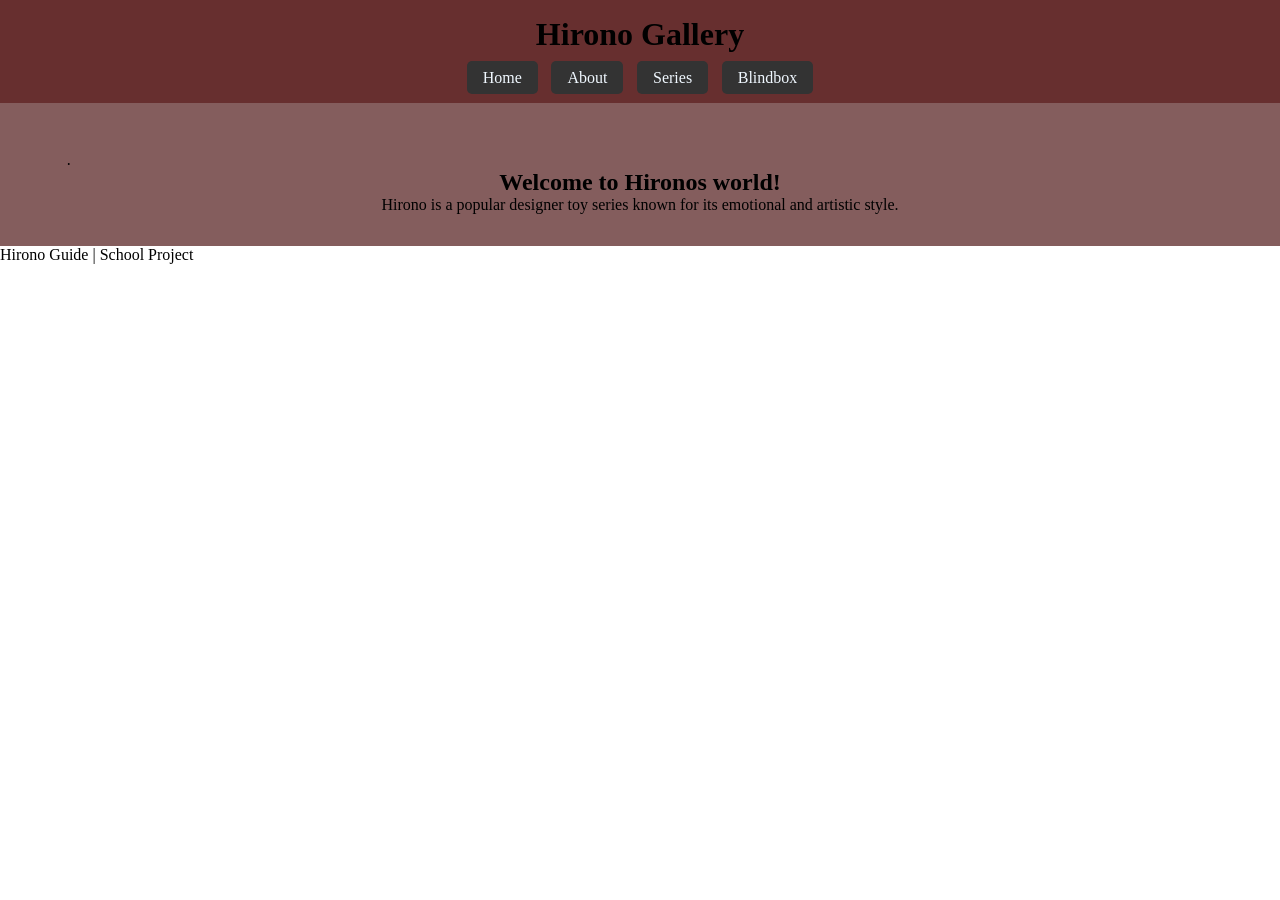
==== Slutprojekt/index.html @ fdac269a "påbörhat lite kort (hemma)" ====
<!DOCTYPE html>
<html lang="en">

<head>
    <meta charset="UTF-8">
    <meta name="viewport" content="width=device-width, initial-scale=1.0">
    <title>Hirono Gallery</title>
    <link rel="stylesheet" href="style.css">
    
</head>

<body>
    <!-- HEADER -->
    <header>
        <h1>Hirono Gallery</h1>
        <!-- navbar -->
        <nav class="navbar">
                <a href="./index.html">Home</a>
                <a href="./sida2.html">About</a>
                <a href="./sida3.html">Series</a>
                <a href="./sida4.html">Blindbox</a>
        </nav>
    </header>
    <main></main>

    <!-- START -->
    <section class="start">
        <div class="start-img">.
            <img src="" alt="">
            <img src="" alt="">
            <img src="" alt="">
        </div>
        <h2>Welcome to Hironos world!</h2>
        <p>Hirono is a popular designer toy series known for its emotional and artistic style.</p>
    </section>
    <!-- FOOTER -->
     <footer>
        <p>Hirono Guide | School Project</p>
     </footer>
</body>

</html>
---- Slutprojekt/style.css ----
/* Enkel CSS-reset */
html {
    box-sizing: border-box;
}

*,
*:before,
*:after {
    box-sizing: inherit;
}

body,
h1,
h2,
h3,
h4,
h5,
h6,
p,
ul {
    margin: 0;
    padding: 0;
}

/* HEADER */
header {
    text-align: center;
    padding: 1rem;
    background-color: #672f2f;
}

.navbar {
    margin-top: 1rem;
}

.navbar a {
    text-decoration: none;
    background: #333;
    color: aliceblue;
    padding: 0.5rem 1rem;
    margin: 0.3rem;
    border-radius: 5px;
}

/* START */
.start {
    text-align: center;
    padding: 2rem;
    background-color: #845d5d;
}

.start-img {
    display: flex;
    justify-content: center;
    gap: 1rem;
    margin-top: 1rem;
}

.start-img img {
    width: 30%;
}

/* ABOUT */
.about{
    display: flex;
    gap: 2rem;
    padding: 2rem;
    align-items: center;
}
.about img{
    width: 200px;
}

/* GRID */
.series{
    display: grid;
    grid-template-columns: 1fr;
    gap: 1rem;
    padding: 2rem;
}

/* GRID STYLING*/
.grid{
    
}
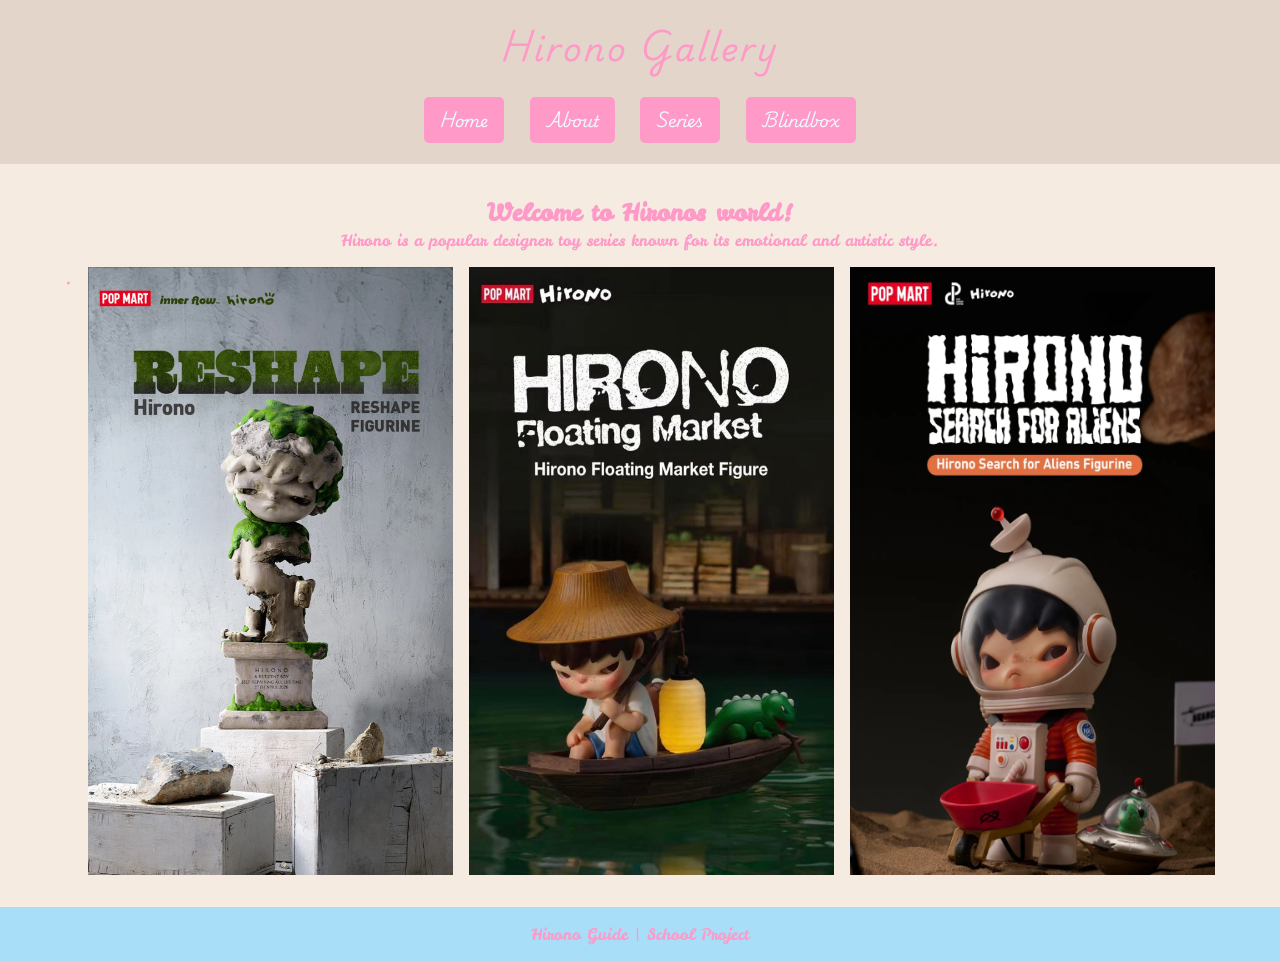
==== commit 1d1628a8: "funkar inte" ====
--- a/Slutprojekt/index.html
+++ b/Slutprojekt/index.html
@@ -6,7 +6,7 @@
     <meta name="viewport" content="width=device-width, initial-scale=1.0">
     <title>Hirono Gallery</title>
     <link rel="stylesheet" href="style.css">
-    
+
 </head>
 
 <body>
@@ -15,28 +15,28 @@
         <h1>Hirono Gallery</h1>
         <!-- navbar -->
         <nav class="navbar">
-                <a href="./index.html">Home</a>
-                <a href="./sida2.html">About</a>
-                <a href="./sida3.html">Series</a>
-                <a href="./sida4.html">Blindbox</a>
+            <a href="./index.html">Home</a>
+            <a href="./sida2.html">About</a>
+            <a href="./sida3.html">Series</a>
+            <a href="./sida4.html">Blindbox</a>
         </nav>
     </header>
     <main></main>
 
     <!-- START -->
     <section class="start">
-        <div class="start-img">.
-            <img src="" alt="">
-            <img src="" alt="">
-            <img src="" alt="">
-        </div>
         <h2>Welcome to Hironos world!</h2>
         <p>Hirono is a popular designer toy series known for its emotional and artistic style.</p>
+        <div class="start-img">.
+            <img src="./bilder/reshape.png" alt="Reshape 400">
+            <img src="./bilder/floating-market.png" alt="Floating market">
+            <img src="./bilder/search-for-aliens.png" alt="Search for aliens">
+        </div>
     </section>
     <!-- FOOTER -->
-     <footer>
+    <footer>
         <p>Hirono Guide | School Project</p>
-     </footer>
+    </footer>
 </body>
 
 </html>
--- a/Slutprojekt/style.css
+++ b/Slutprojekt/style.css
@@ -1,3 +1,6 @@
+@import url('https://fonts.googleapis.com/css2?family=Leckerli+One&family=Playwrite+NO:wght@100..400&display=swap');
+¨
+
 /* Enkel CSS-reset */
 html {
     box-sizing: border-box;
@@ -22,31 +25,66 @@
     padding: 0;
 }
 
+/* COLORS */
+:root {
+    --baby-pink: #ff99c8ff;
+    --lemon-chiffon: #fcf6bdff;
+    --frosted-mint: #d0f4deff;
+    --icy-blue: #a9def9ff;
+    --mauve: #e4c1f9ff;
+    --parchment: #edede9ff;
+    --dust-grey: #d6ccc2ff;
+    --linen: #f5ebe0ff;
+    --powder-petal: #e3d5caff;
+    --almond-silk: #d5bdafff;
+}
+
+/* BODY */
+body {
+    background-color: var(--almond-silk);
+    color: var(--baby-pink);
+    font-family: "Leckerli One", cursive;
+}
+
 /* HEADER */
 header {
     text-align: center;
     padding: 1rem;
-    background-color: #672f2f;
+    background-color: var(--powder-petal);
+    font-family: "Playwrite NO", cursive;
+}
+
+h1 {
+    font-size: 2rem;
+    letter-spacing: 2px;
 }
 
 .navbar {
     margin-top: 1rem;
+    display: flex;
+    justify-content: center;
+    gap: 1rem;
+
 }
 
 .navbar a {
     text-decoration: none;
-    background: #333;
+    background: var(--baby-pink);
     color: aliceblue;
     padding: 0.5rem 1rem;
     margin: 0.3rem;
     border-radius: 5px;
 }
 
+.navbar a:hover {
+    background-color: var(--mauve);
+}
+
 /* START */
 .start {
     text-align: center;
     padding: 2rem;
-    background-color: #845d5d;
+    background-color: var(--linen);
 }
 
 .start-img {
@@ -61,25 +99,65 @@
 }
 
 /* ABOUT */
-.about{
+.about {
+    padding: 2rem;
+    background: var(--frosted-mint);
     display: flex;
-    gap: 2rem;
-    padding: 2rem;
+    align-items: flex-start;
+}
+.about h2{
+    text-align: center;
+    padding: 10px;
+}
+.row{
+    display: flex;
+    flex-direction: column;
     align-items: center;
+    gap: 1rem;
 }
-.about img{
-    width: 200px;
+
+.about-text{
+    max-width: 400px;
 }
 
 /* GRID */
-.series{
+.series-grid {
     display: grid;
     grid-template-columns: 1fr;
     gap: 1rem;
     padding: 2rem;
+    background: var(--frosted-mint);
 }
 
-/* GRID STYLING*/
-.grid{
-    
+/* GRID STYLING */
+.series-grid img{
+    width: 700px;
+    height: 700px;
+}
+ .series {
+    padding: 1rem;
+    border-radius: 10px;
+    text-align: center;
+    transition: 0.3ms;
+}
+.series img{
+    width: 700px;
+    height: 400px;
+}
+
+.series:hover {
+    transform: scale(1.05);
+}
+
+/* BLINDBOX */
+.blindbox {
+    text-align: center;
+    padding: 2rem;
+}
+
+/* FOOTER */
+footer {
+    text-align: center;
+    padding: 1rem;
+    background: var(--icy-blue);
 }
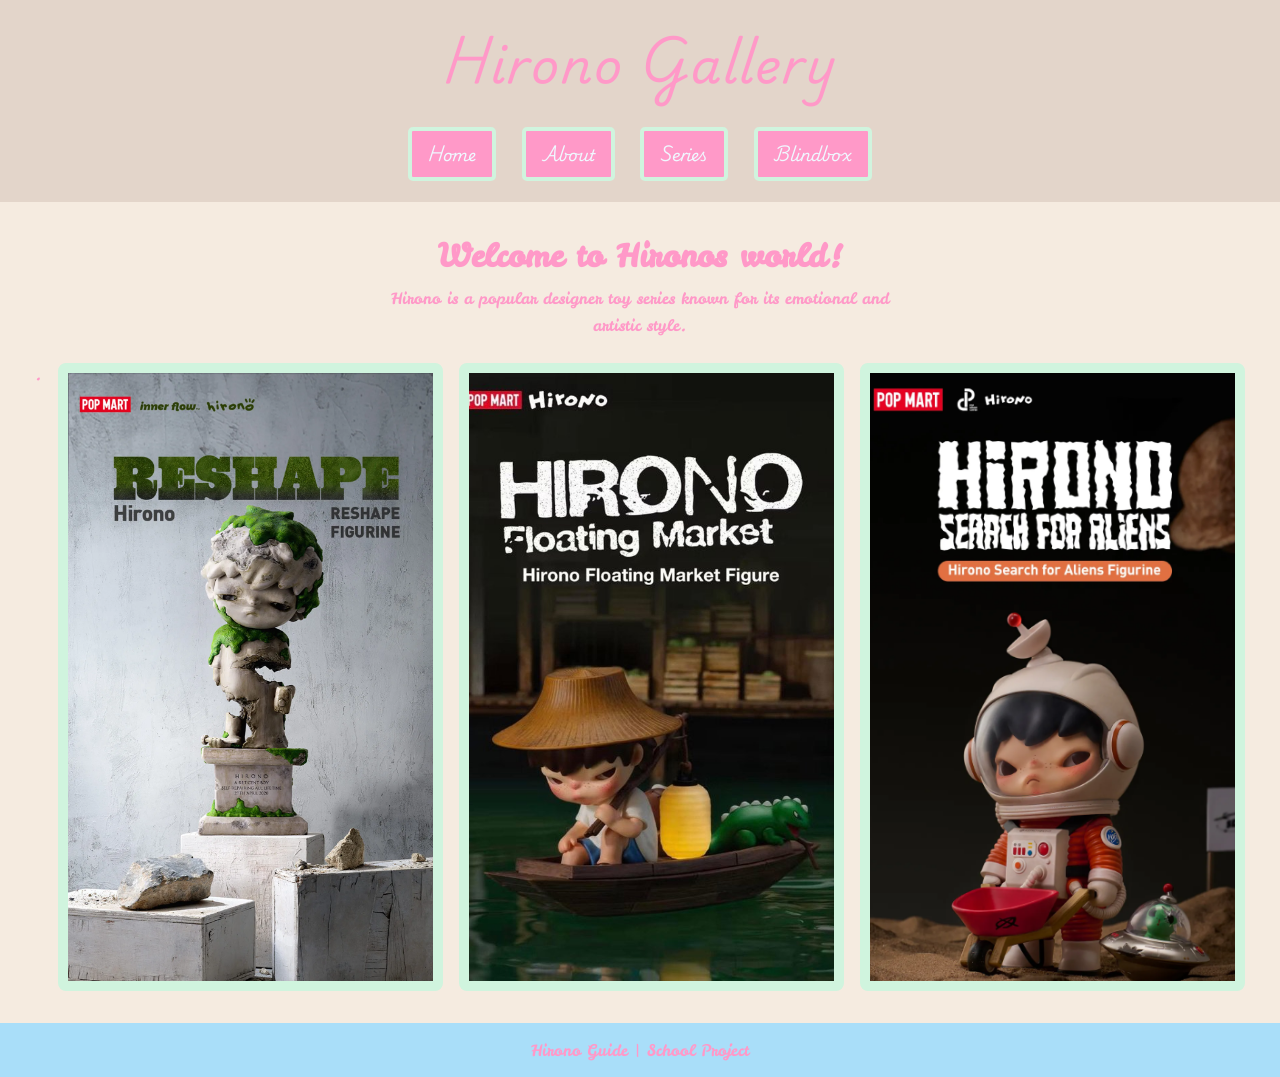
==== commit 16d300d0: "fixade blindbox" ====
--- a/Slutprojekt/index.html
+++ b/Slutprojekt/index.html
@@ -12,6 +12,7 @@
 <body>
     <!-- HEADER -->
     <header>
+        <main>
         <h1>Hirono Gallery</h1>
         <!-- navbar -->
         <nav class="navbar">
@@ -21,18 +22,19 @@
             <a href="./sida4.html">Blindbox</a>
         </nav>
     </header>
-    <main></main>
+    
 
     <!-- START -->
     <section class="start">
         <h2>Welcome to Hironos world!</h2>
-        <p>Hirono is a popular designer toy series known for its emotional and artistic style.</p>
+        <p class="start-intro">Hirono is a popular designer toy series known for its emotional and artistic style.</p>
         <div class="start-img">.
             <img src="./bilder/reshape.png" alt="Reshape 400">
             <img src="./bilder/floating-market.png" alt="Floating market">
             <img src="./bilder/search-for-aliens.png" alt="Search for aliens">
         </div>
     </section>
+    </main>
     <!-- FOOTER -->
     <footer>
         <p>Hirono Guide | School Project</p>
--- a/Slutprojekt/style.css
+++ b/Slutprojekt/style.css
@@ -44,6 +44,10 @@
     background-color: var(--almond-silk);
     color: var(--baby-pink);
     font-family: "Leckerli One", cursive;
+    min-height: 100vh;
+    display: flex;
+    flex-direction: column;
+
 }
 
 /* HEADER */
@@ -55,7 +59,7 @@
 }
 
 h1 {
-    font-size: 2rem;
+    font-size: 3rem;
     letter-spacing: 2px;
 }
 
@@ -63,8 +67,8 @@
     margin-top: 1rem;
     display: flex;
     justify-content: center;
+    flex-wrap: wrap;
     gap: 1rem;
-
 }
 
 .navbar a {
@@ -73,13 +77,25 @@
     color: aliceblue;
     padding: 0.5rem 1rem;
     margin: 0.3rem;
+    font-size: 1rem;
     border-radius: 5px;
+    border: var(--frosted-mint) solid 4px;
+    transition: background 0.3s;
 }
 
 .navbar a:hover {
     background-color: var(--mauve);
 }
 
+/* FOOTER */
+footer {
+    text-align: center;
+    padding: 1rem;
+    background: var(--icy-blue);
+    font-size: 1rem;
+    margin-top: auto;
+}
+
 /* START */
 .start {
     text-align: center;
@@ -87,77 +103,356 @@
     background-color: var(--linen);
 }
 
+.start h2 {
+    font-size: 2rem;
+    margin-bottom: 0.5rem;
+}
+
+.start-intro {
+    max-width: 500px;
+    margin: 0 auto 1.5rem;
+    line-height: 1.7;
+}
+
 .start-img {
     display: flex;
     justify-content: center;
+    flex-wrap: wrap;
     gap: 1rem;
     margin-top: 1rem;
 }
 
 .start-img img {
     width: 30%;
+    border: var(--frosted-mint) solid 10px;
+    border-radius: 8px;
+    object-fit: cover;
 }
 
 /* ABOUT */
 .about {
     padding: 2rem;
+    max-width: 1000px;
+    margin: 0 auto;
+}
+
+.about-title {
+    text-align: center;
+    padding: 0.6rem 1rem;
+    color: var(--frosted-mint);
+    background: var(--baby-pink);
+    border-radius: 6px;
+    margin-bottom: 1.5rem;
+    font-size: 1.5rem;
+}
+
+.about-row {
+    display: flex;
+    align-items: center;
+    gap: 1rem;
     background: var(--frosted-mint);
-    display: flex;
-    align-items: flex-start;
-}
-.about h2{
-    text-align: center;
-    padding: 10px;
-}
-.row{
+    padding: 1.25rem;
+    border-radius: 10px;
+    margin-bottom: 1.25rem;
+    flex-wrap: wrap;
+}
+
+.about-row img {
+    width: 400px;
+    height: 300px;
+    border-radius: 8px;
+    object-fit: cover;
+    border: 6px solid var(--powder-petal);
+}
+
+.about-text {
+    flex: 1;
+    min-width: 200px;
+    font-weight: 200;
+    line-height: 1.7;
+}
+
+.large-section {
+    text-align: center;
+    margin-top: 2rem;
+    background: var(--frosted-mint);
+    padding: 1.5rem 1.25rem;
+}
+
+.large-section img {
+    width: 100%;
+    max-width: 500px;
+    background: #ccc;
+    border-radius: 8px;
+    margin: 0 auto;
+    object-fit: cover;
+    border: 6px solid var(--powder-petal);
+}
+
+.large-section p {
+    margin-top: 1rem;
+    font-weight: 200;
+    line-height: 1.7;
+    max-width: 680px;
+    margin-left: auto;
+    margin-right: auto;
+}
+
+
+/* SERIES */
+.series-section {
+    padding: 2rem 1.5rem;
+    min-height: 60vh;
+    max-width: 1000px;
+    margin: 0 auto;
+}
+
+.series-title {
+    text-align: center;
+    margin-bottom: 0.7rem;
+    font-size: 2rem;
+    color: var(--frosted-mint);
+    background: var(--baby-pink);
+    border-radius: 8px;
+}
+
+.series-grid {
+    display: grid;
+    grid-template-columns: 1fr 1fr;
+    gap: 1rem;
+    padding: 2rem;
+    margin: 0 auto;
+    max-width: 980px;
+    background: var(--frosted-mint);
+}
+
+
+.series-card {
+    background: var(--frosted-mint);
+    padding: 1rem;
+    border-radius: 10px;
+    text-align: center;
+    transition: 0.25ms ease, box-shadow 0.25ms ease;
+    border-radius: 3px solid var(--powder-petal);
+}
+
+.series-card img {
+    width: 100%;
+    aspect-ratio: 4/3;
+    object-fit: cover;
+    border-radius: 6px;
+    margin: 0 auto 0.75rem;
+    border: 6px solid var(--powder-petal);
+}
+
+.series-card h3 {
+    font-size: 2rem;
+}
+
+.series-card p {
+    font-size: 1.3rem;
+}
+
+.series-card:hover {
+    transform: scale(1.05);
+    box-shadow: 0 5px 20px rgba(180, 130, 110, 0.2);
+}
+
+.large-img {
+    width: 100%;
+    border-radius: 10px;
+    border: 6px solid var(--powder-petal);
+    object-fit: cover;
+}
+
+/* BLINDBOX */
+.blindbox {
+    padding: 3rem 1.5rem;
+    margin: 0 auto;
+    max-width: 870px;
+}
+
+.blindbox h2 {
+    text-align: center;
+    margin-top: 1rem;
+    letter-spacing: 2px;
+    font-size: 20px;
+}
+
+.blindbox-layout {
+    display: grid;
+    grid-template-columns: 1fr 1fr;
+    gap: 2rem;
+    align-items: start;
+}
+
+.blindbox-left {
+    background: var(--linen);
+    border-radius: 14px;
+    border: 4px solid var(--frosted-mint);
+    padding: 2rem 2rem;
+    text-align: center;
     display: flex;
     flex-direction: column;
     align-items: center;
-    gap: 1rem;
-}
-
-.about-text{
+    gap: 0.75rem;
+}
+
+.figure-img {
+    /* width: 100%; */
     max-width: 400px;
-}
-
-/* GRID */
-.series-grid {
+    object-fit: contain;
+    transition: opacity 0.35s ease, transform 0.35s ease;
+    aspect-ratio: 1/1;
+}
+
+.figure-name {
+    font-size: 1rem;
+    letter-spacing: 2px;
+    margin-bottom: 0.4rem;
+}
+
+.figure-rarity {
+    font-size: 0.9rem;
+    font-weight: 200;
+    margin-bottom: 1.25rem;
+}
+
+.blindbox-right {
+    display: flex;
+    flex-direction: column;
+    align-items: center;
+    gap: 0.75rem;
+
+}
+
+.label {
+    font-weight: 200;
+    font-size: 2rem;
+    text-align: center;
+    color: var(--frosted-mint);
+}
+
+.grid {
     display: grid;
-    grid-template-columns: 1fr;
-    gap: 1rem;
-    padding: 2rem;
+    grid-template-columns: 1fr 1fr;
+    gap: 0.65rem;
+    width: 100%;
+}
+
+.card {
+    background: var(--linen);
+    border: 2.5px solid var(--powder-petal);
+    border-radius: 10px;
+    padding: 0.7rem;
+    text-align: center;
+    display: flex;
+    flex-direction: column;
+    align-items: center;
+    gap: 0.3rem;
+}
+
+.card img {
+    object-fit: contain;
+    width: 100%;
+    aspect-ratio: 1/1;
+}
+
+.card img span {
+    font-weight: 200;
+    font-size: 0.7rem;
+}
+
+button {
     background: var(--frosted-mint);
-}
-
-/* GRID STYLING */
-.series-grid img{
-    width: 700px;
-    height: 700px;
-}
- .series {
-    padding: 1rem;
-    border-radius: 10px;
-    text-align: center;
-    transition: 0.3ms;
-}
-.series img{
-    width: 700px;
-    height: 400px;
-}
-
-.series:hover {
-    transform: scale(1.05);
-}
-
-/* BLINDBOX */
-.blindbox {
-    text-align: center;
-    padding: 2rem;
-}
-
-/* FOOTER */
-footer {
-    text-align: center;
-    padding: 1rem;
-    background: var(--icy-blue);
+    color: var(--baby-pink);
+    border: 2.5px solid var(--powder-petal);
+    padding: 0.7rem 1.5rem;
+    border-radius: 5px;
+    cursor: pointer;
+    font-size: 1rem;
+    transition: background 0.2s, transform 0.15s;
+    font-family: "Playwrite NO", cursive;
+}
+
+button:hover {
+    background-color: var(--mauve);
+    transform: scale(1.04);
+     border: 2.5px solid var(--frosted-mint);
+}
+
+button:active {
+    transform: scale(0.97);
+}
+
+/* TABLET */
+@media (max-width: 700px) {
+    .series-grid {
+        grid-template-columns: 1fr 1fr;
+        gap: 1rem;
+    }
+
+    .blindbox-layout {
+        grid-template-columns: 1fr;
+    }
+
+    .blindbox-left {
+        max-width: 320px;
+        margin: 0 auto;
+
+    }
+
+    .grid {
+        max-width: 320px;
+        margin: 0 auto;
+    }
+
+    .about-row {
+        flex-direction: column;
+        align-items: flex-start;
+    }
+
+    .about-row img {
+        width: 100%;
+        max-width: 320px;
+        margin: 0 auto;
+
+    }
+}
+
+/* mobile */
+@media (max-width: 480px) {
+    header {
+        padding: 0.75rem 1rem;
+    }
+
+    .navbar {
+        gap: 0.35rem;
+    }
+
+    .navbar a {
+        padding: 0.4rem 0.75rem;
+    }
+
+    .start-img img {
+        width: clamp(100px, 42vw, 180px);
+        border-width: 5px;
+    }
+
+    .series-grid {
+        grid-template-columns: 1fr 1fr;
+        gap: 0.75rem;
+    }
+    .about{
+         padding: 1.25rem 1rem;
+    }
+    .about-row{
+        padding: 1rem;
+    }
+    .series-section{
+         padding: 1.25rem 1rem;
+    }
+    .blindbox{
+         padding: 1.5rem 1rem;
+    }
 }
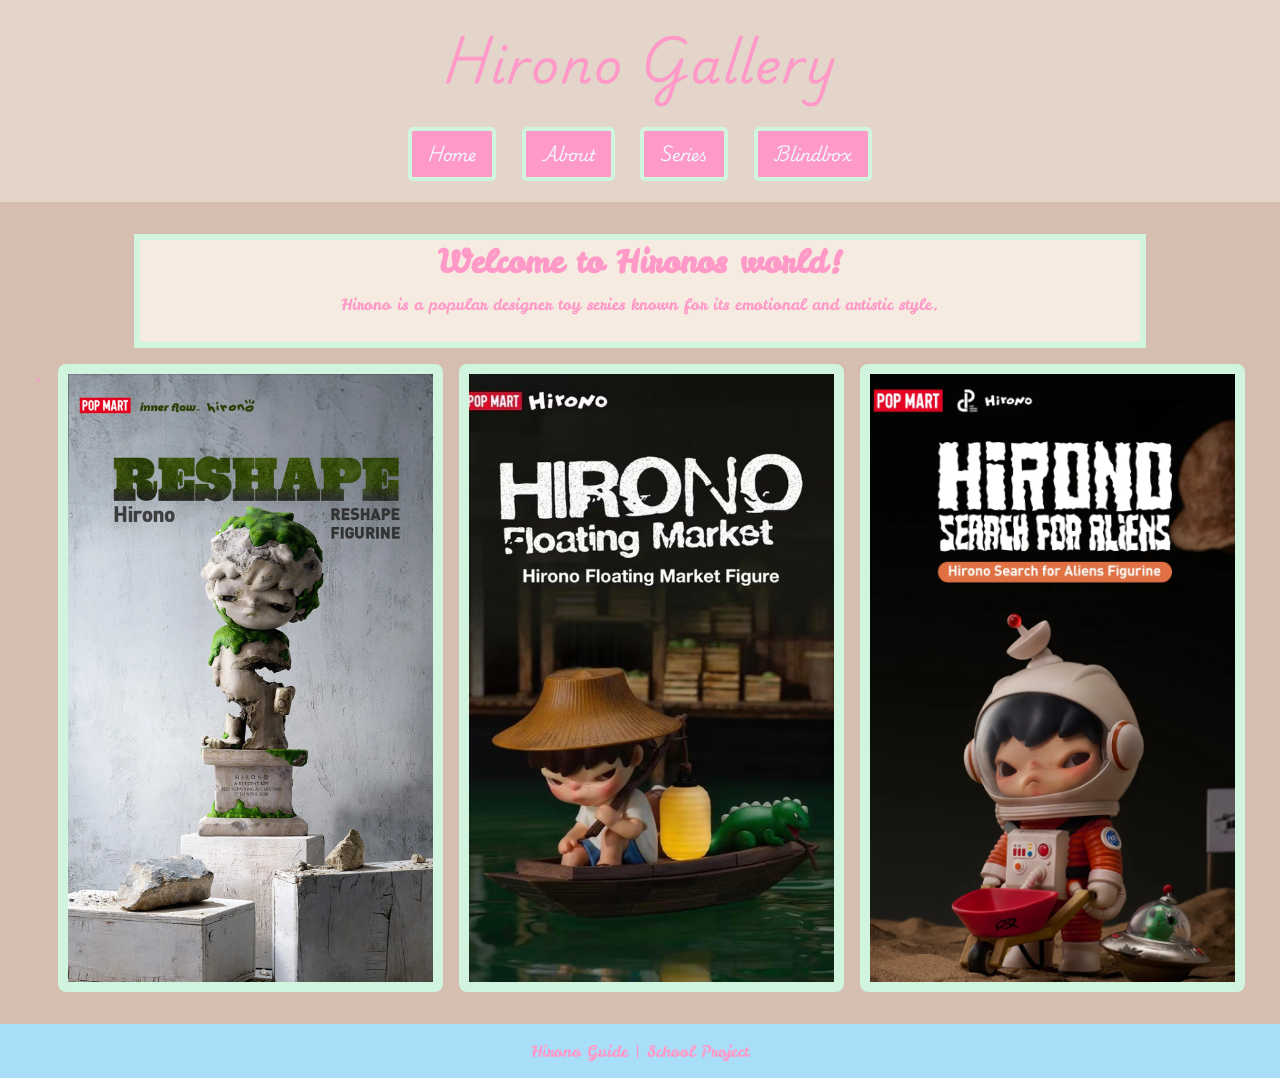
==== commit 45e82afa: "ny commit" ====
--- a/Slutprojekt/index.html
+++ b/Slutprojekt/index.html
@@ -11,8 +11,8 @@
 
 <body>
     <!-- HEADER -->
+    <main>
     <header>
-        <main>
         <h1>Hirono Gallery</h1>
         <!-- navbar -->
         <nav class="navbar">
@@ -22,12 +22,15 @@
             <a href="./sida4.html">Blindbox</a>
         </nav>
     </header>
-    
+
 
     <!-- START -->
     <section class="start">
-        <h2>Welcome to Hironos world!</h2>
-        <p class="start-intro">Hirono is a popular designer toy series known for its emotional and artistic style.</p>
+        <div class="start-combine">
+            <h2>Welcome to Hironos world!</h2>
+            <p class="start-intro">Hirono is a popular designer toy series known for its emotional and artistic style.
+            </p>
+        </div>
         <div class="start-img">.
             <img src="./bilder/reshape.png" alt="Reshape 400">
             <img src="./bilder/floating-market.png" alt="Floating market">
--- a/Slutprojekt/style.css
+++ b/Slutprojekt/style.css
@@ -100,7 +100,13 @@
 .start {
     text-align: center;
     padding: 2rem;
+}
+
+.start-combine {
     background-color: var(--linen);
+    border: 6px solid var(--frosted-mint);
+    max-width: 1000px;
+    margin: 0 auto;
 }
 
 .start h2 {
@@ -109,7 +115,6 @@
 }
 
 .start-intro {
-    max-width: 500px;
     margin: 0 auto 1.5rem;
     line-height: 1.7;
 }
@@ -139,8 +144,9 @@
 .about-title {
     text-align: center;
     padding: 0.6rem 1rem;
-    color: var(--frosted-mint);
-    background: var(--baby-pink);
+    color: var(--baby-pink);
+    background: var(--linen);
+    border: 6px solid var(--frosted-mint);
     border-radius: 6px;
     margin-bottom: 1.5rem;
     font-size: 1.5rem;
@@ -150,7 +156,8 @@
     display: flex;
     align-items: center;
     gap: 1rem;
-    background: var(--frosted-mint);
+    background: var(--linen);
+    border: 6px solid var(--frosted-mint);
     padding: 1.25rem;
     border-radius: 10px;
     margin-bottom: 1.25rem;
@@ -162,7 +169,7 @@
     height: 300px;
     border-radius: 8px;
     object-fit: cover;
-    border: 6px solid var(--powder-petal);
+    border: 6px solid var(--frosted-mint);
 }
 
 .about-text {
@@ -175,8 +182,10 @@
 .large-section {
     text-align: center;
     margin-top: 2rem;
-    background: var(--frosted-mint);
+    background: var(--linen);
     padding: 1.5rem 1.25rem;
+    border: 6px solid var(--frosted-mint);
+    border-radius: 14px;
 }
 
 .large-section img {
@@ -186,7 +195,7 @@
     border-radius: 8px;
     margin: 0 auto;
     object-fit: cover;
-    border: 6px solid var(--powder-petal);
+    border: 6px solid var(--frosted-mint);
 }
 
 .large-section p {
@@ -211,8 +220,9 @@
     text-align: center;
     margin-bottom: 0.7rem;
     font-size: 2rem;
-    color: var(--frosted-mint);
-    background: var(--baby-pink);
+    color: var(--baby-pink);
+    background: var(--linen);
+    border: 6px solid var(--frosted-mint);
     border-radius: 8px;
 }
 
@@ -223,17 +233,19 @@
     padding: 2rem;
     margin: 0 auto;
     max-width: 980px;
-    background: var(--frosted-mint);
+    background: var(--linen);
+    border: 6px solid var(--frosted-mint);
+    border-radius: 8px;
+
 }
 
 
 .series-card {
-    background: var(--frosted-mint);
+    background: var(--linen);
     padding: 1rem;
     border-radius: 10px;
     text-align: center;
     transition: 0.25ms ease, box-shadow 0.25ms ease;
-    border-radius: 3px solid var(--powder-petal);
 }
 
 .series-card img {
@@ -242,7 +254,7 @@
     object-fit: cover;
     border-radius: 6px;
     margin: 0 auto 0.75rem;
-    border: 6px solid var(--powder-petal);
+    border: 6px solid var(--frosted-mint);
 }
 
 .series-card h3 {
@@ -261,7 +273,7 @@
 .large-img {
     width: 100%;
     border-radius: 10px;
-    border: 6px solid var(--powder-petal);
+    border: 6px solid var(--frosted-mint);
     object-fit: cover;
 }
 
@@ -269,10 +281,21 @@
 .blindbox {
     padding: 3rem 1.5rem;
     margin: 0 auto;
-    max-width: 870px;
+    max-width: 1000px;
 }
 
 .blindbox h2 {
+    text-align: center;
+    margin-top: 1rem;
+    letter-spacing: 2px;
+    font-size: 20px;
+    background: var(--linen);
+    border: 6px solid var(--frosted-mint);
+    margin-bottom: 1rem;
+    padding: 10px;
+}
+
+.blindbox h3 {
     text-align: center;
     margin-top: 1rem;
     letter-spacing: 2px;
@@ -298,24 +321,23 @@
     gap: 0.75rem;
 }
 
-.figure-img {
-    /* width: 100%; */
-    max-width: 400px;
+.figure-img  {
+    width: 400px;
+    height: 400px;
     object-fit: contain;
     transition: opacity 0.35s ease, transform 0.35s ease;
     aspect-ratio: 1/1;
+    border-radius: 8px;
 }
 
 .figure-name {
     font-size: 1rem;
     letter-spacing: 2px;
-    margin-bottom: 0.4rem;
 }
 
 .figure-rarity {
     font-size: 0.9rem;
     font-weight: 200;
-    margin-bottom: 1.25rem;
 }
 
 .blindbox-right {
@@ -331,6 +353,7 @@
     font-size: 2rem;
     text-align: center;
     color: var(--frosted-mint);
+    text-shadow: 2px 2px var(--baby-pink) ;
 }
 
 .grid {
@@ -342,7 +365,7 @@
 
 .card {
     background: var(--linen);
-    border: 2.5px solid var(--powder-petal);
+    border: 6px solid var(--frosted-mint);
     border-radius: 10px;
     padding: 0.7rem;
     text-align: center;
@@ -354,8 +377,10 @@
 
 .card img {
     object-fit: contain;
-    width: 100%;
     aspect-ratio: 1/1;
+    height: 200px;
+    width: 200px;
+    border-radius: 8px;
 }
 
 .card img span {
@@ -378,7 +403,7 @@
 button:hover {
     background-color: var(--mauve);
     transform: scale(1.04);
-     border: 2.5px solid var(--frosted-mint);
+    border: 2.5px solid var(--frosted-mint);
 }
 
 button:active {
@@ -386,7 +411,7 @@
 }
 
 /* TABLET */
-@media (max-width: 700px) {
+@media (max-width: 768px) {
     .series-grid {
         grid-template-columns: 1fr 1fr;
         gap: 1rem;
@@ -443,16 +468,20 @@
         grid-template-columns: 1fr 1fr;
         gap: 0.75rem;
     }
-    .about{
-         padding: 1.25rem 1rem;
-    }
-    .about-row{
+
+    .about {
+        padding: 1.25rem 1rem;
+    }
+
+    .about-row {
         padding: 1rem;
     }
-    .series-section{
-         padding: 1.25rem 1rem;
-    }
-    .blindbox{
-         padding: 1.5rem 1rem;
+
+    .series-section {
+        padding: 1.25rem 1rem;
+    }
+
+    .blindbox {
+        padding: 1.5rem 1rem;
     }
 }
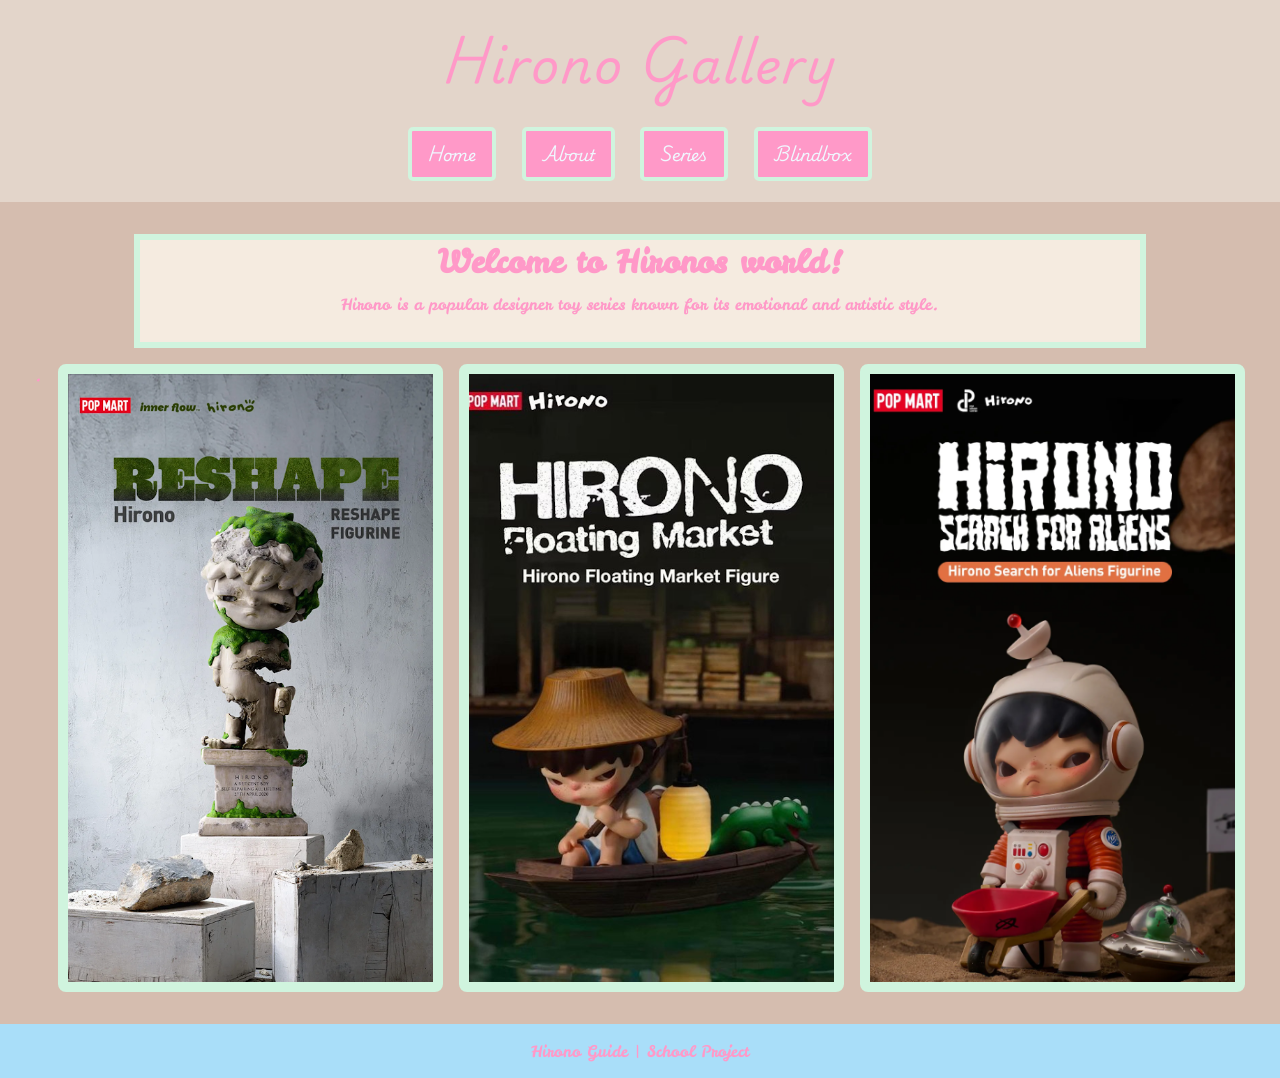
==== commit 69256bdc: "blindbox" ====
--- a/Slutprojekt/index.html
+++ b/Slutprojekt/index.html
@@ -32,9 +32,9 @@
             </p>
         </div>
         <div class="start-img">.
-            <img src="./bilder/reshape.png" alt="Reshape 400">
-            <img src="./bilder/floating-market.png" alt="Floating market">
-            <img src="./bilder/search-for-aliens.png" alt="Search for aliens">
+            <img src="./bilder/reshape.webp" alt="Reshape">
+            <img src="./bilder/floating-market.webp" alt="Floating market">
+            <img src="./bilder/search-for-aliens.webp" alt="Search for aliens">
         </div>
     </section>
     </main>
--- a/Slutprojekt/style.css
+++ b/Slutprojekt/style.css
@@ -132,6 +132,13 @@
     border: var(--frosted-mint) solid 10px;
     border-radius: 8px;
     object-fit: cover;
+    transition: 0.25ms ease, box-shadow 0.25ms ease;
+}
+
+.start-img img:hover {
+    transform: scale(1.05);
+    box-shadow: 0 5px 20px rgba(180, 130, 110, 0.2);
+
 }
 
 /* ABOUT */
@@ -321,7 +328,7 @@
     gap: 0.75rem;
 }
 
-.figure-img  {
+.figure-img {
     width: 400px;
     height: 400px;
     object-fit: contain;
@@ -336,7 +343,7 @@
 }
 
 .figure-rarity {
-    font-size: 0.9rem;
+    font-size: 1rem;
     font-weight: 200;
 }
 
@@ -353,7 +360,7 @@
     font-size: 2rem;
     text-align: center;
     color: var(--frosted-mint);
-    text-shadow: 2px 2px var(--baby-pink) ;
+    text-shadow: 2px 2px var(--baby-pink);
 }
 
 .grid {
@@ -386,6 +393,55 @@
 .card img span {
     font-weight: 200;
     font-size: 0.7rem;
+}
+
+/* RARITY COLORS */
+.rarity-common {
+    color: burlywood;
+}
+
+.rarity-rare {
+    color: var(--icy-blue);
+}
+
+.rarity-secret {
+    color: gold;
+}
+
+.rarity-ultra-secret {
+    color: plum;
+}
+
+.card.winner,
+possible-card.winner {
+    border-color: var(--baby-pink);
+    box-shadow: 0 0 14px rgba(255, 153, 200, 0.7);
+}
+
+@keyframes shake {
+    0% {transform: rotate(0deg) scale(1);}
+
+    15% {transform: rotate(-10deg) scale(1.05)}
+
+    30% {transform: rotate(10deg) scale(1.05)}
+
+    45% {transform: rotate(-7deg) scale(1.03)}
+
+    60% {transform: rotate(7deg) scale(1.03)}
+
+    75% {transform: rotate(-4deg) scale(1.01)}
+
+    90% {transform: rotate(4deg) scale(1.01)}
+
+    100% {transform: rotate(0deg) scale(1)}
+}
+.shake{
+    animation: shake 0.5s ease;
+}
+#open-counter {
+    font-weight: 200;
+    font-size: 1rem;
+    margin-top: 0.4rem;
 }
 
 button {
@@ -445,7 +501,7 @@
     }
 }
 
-/* mobile */
+/* MOBILE */
 @media (max-width: 480px) {
     header {
         padding: 0.75rem 1rem;
